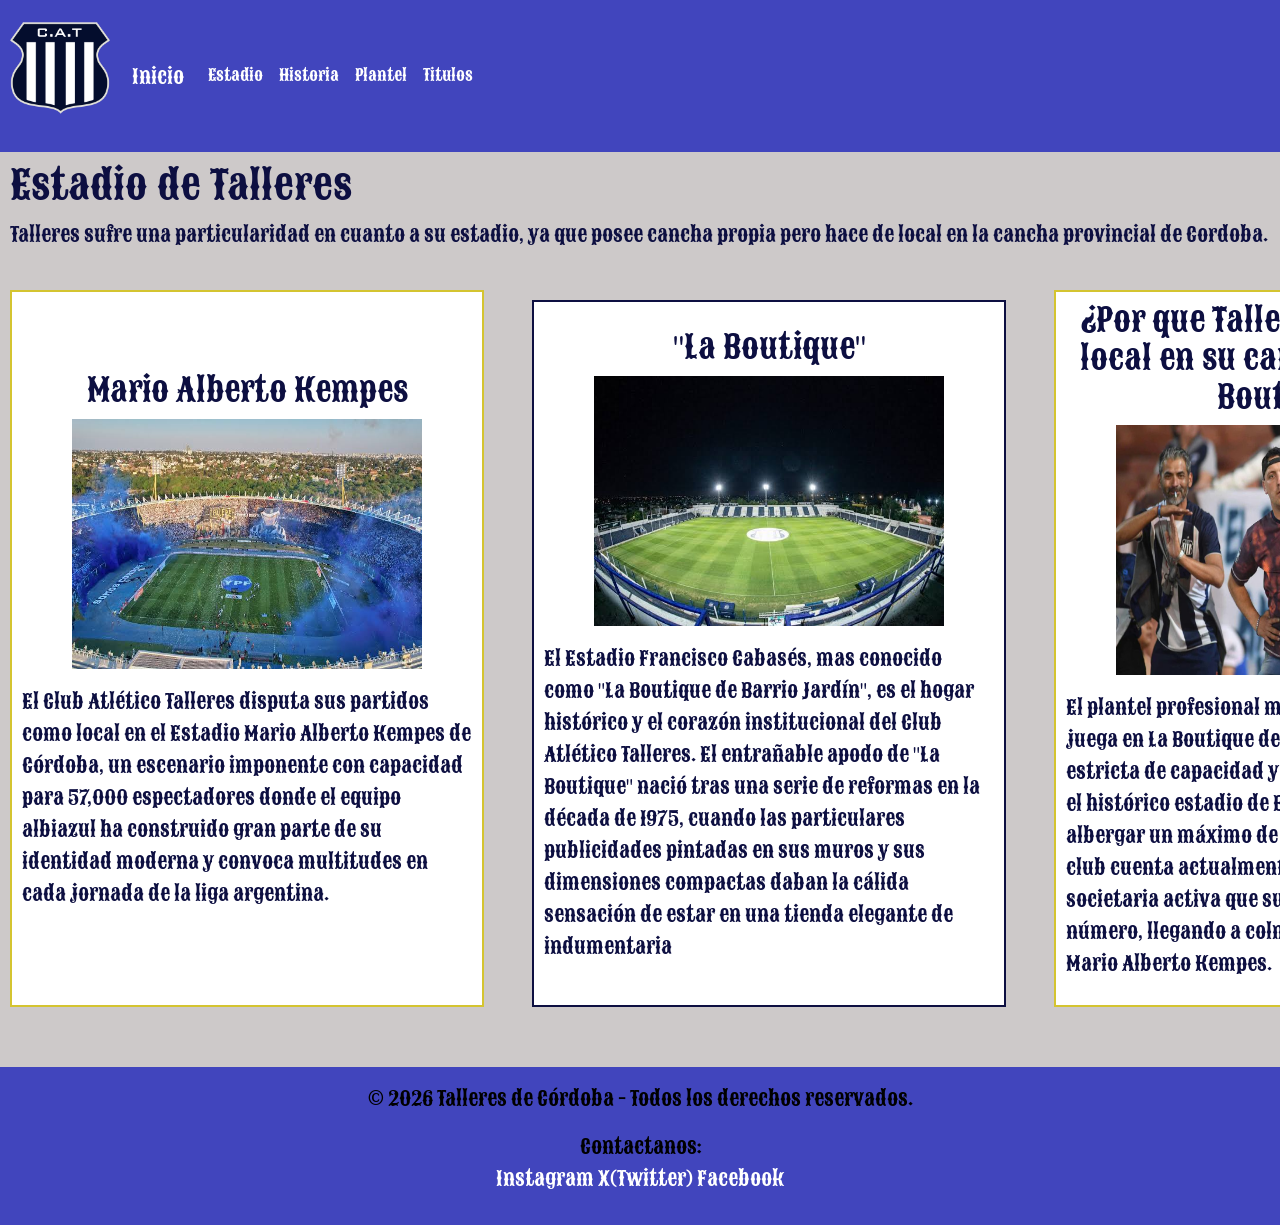
==== pages/estadio.html @ fa3ebc5b "agregue todos los archivos" ====
<!DOCTYPE html>
<html lang="en">
<head>
    <meta charset="UTF-8">
    <meta name="viewport" content="width=device-width, initial-scale=1.0">
    <title>Talleres de Cordoba</title>
    <!--BOOTSTRAP-->
    <link href="https://cdn.jsdelivr.net/npm/bootstrap@5.3.8/dist/css/bootstrap.min.css" rel="stylesheet" 
    integrity="sha384-sRIl4kxILFvY47J16cr9ZwB07vP4J8+LH7qKQnuqkuIAvNWLzeN8tE5YBujZqJLB" crossorigin="anonymous">
    <link rel="stylesheet" href="../styles/styles.css">
</head>
<body>
    <header>
        <nav class="navbar navbar-expand-lg">
            <div class="logo">
                <figure>
                    <img class="escudotalleres" src="../assets/escudotalleres.jpg" alt="Escudo de Talleres de Cordoba">
                </figure>
            </div>
            <div class="container-fluid">
                <a class="navbar-brand" href="../index.html">Inicio</a>
                <button class="navbar-toggler" type="button" data-bs-toggle="collapse" data-bs-target="#navbarNav" aria-controls="navbarNav" aria-expanded="false" aria-label="Toggle navigation">
                    <span class="navbar-toggler-icon"></span>
                </button>
                <div class="collapse navbar-collapse" id="navbarNav">
                    <ul class="navbar-nav">
                        <li class="nav-item">
                            <a class="nav-link" href="estadio.html">Estadio</a>
                        </li>
                        <li class="nav-item">
                            <a class="nav-link" href="historia.html">Historia</a>
                        </li>
                        <li class="nav-item">
                            <a class="nav-link" href="plantel.html">Plantel</a>
                        </li>
                        <li class="nav-item">
                            <a class="nav-link" href="titulos.html">Titulos</a>
                        </li>
                    </ul>
                </div>
            </div>
        </nav>
    </header>
    <main>
        <section class="presentacion">
            <h1>Estadio de Talleres</h1>
            <p>Talleres sufre una particularidad en cuanto a su estadio, ya que posee cancha propia
                pero hace de local en la cancha provincial de Cordoba.</p>
        </section>
        <div class="tarjetas">
            <section class="card1">
                <h2>Mario Alberto Kempes</h2>
                <figure>
                    <img class="img-card" src="../assets/fotoestadio1.jpg" alt="Foto del Mario Alberto Kempes">
                </figure>
                <p>El Club Atlético Talleres disputa sus partidos como local en el Estadio Mario Alberto Kempes de Córdoba, 
                    un escenario imponente con capacidad para 57,000 espectadores donde el 
                    equipo albiazul ha construido gran parte de su identidad moderna y convoca multitudes en cada jornada de la liga argentina.
                </p>
            </section>
            <section class="card2">
                <h2>"La Boutique"</h2>
                <figure>
                    <img class="img-card" src="../assets/fotoestadio2.jpg" alt="Foto del estadio La Boutique de barrio Jardin">
                </figure>
                <p>
                 El Estadio Francisco Cabasés, mas conocido como "La Boutique de Barrio Jardín", es el hogar histórico y 
                el corazón institucional del Club Atlético Talleres. El entrañable apodo de "La Boutique" nació tras una serie de reformas en la década de 1975, 
                cuando las particulares publicidades pintadas en sus muros y sus dimensiones compactas daban la cálida sensación de estar en una tienda elegante de indumentaria
                </p>
            </section>
            <section class="card3">
                <h2>¿Por que Talleres no juega de local en su cancha propia "La Boutique?</h2>
                <figure>
                    <img class="img-card" src="../assets/fotoestadio3.jpg" alt="Hinchas de Talleres haciendo la T">
                </figure>
                <p>El plantel profesional masculino de Talleres no juega en La Boutique debido a una cuestión estricta de capacidad y
                 masividad. Mientras que el histórico estadio de Barrio Jardín puede albergar un máximo de 18.000 espectadores, 
                 el club cuenta actualmente con una masa societaria activa que supera ampliamente ese número, 
                llegando a colmar de forma habitual el Mario Alberto Kempes.</p>
            </section>
        </div>
    </main>
    <footer>
        <p>&copy; 2026 Talleres de Córdoba - Todos los derechos reservados.</p>
        <p>
            Contactanos:<br>
            <a href="https://www.instagram.com/tallerescbaoficial/?hl=es">Instagram</a>
            <a href="https://x.com/CATalleresdecba">X(Twitter)</a>
            <a href="https://www.facebook.com/CATalleres/">Facebook</a>
        </p>
    </footer>
    <!--BOOTSTRAP-->
    <script src="https://cdn.jsdelivr.net/npm/bootstrap@5.3.8/dist/js/bootstrap.bundle.min.js" 
    integrity="sha384-FKyoEForCGlyvwx9Hj09JcYn3nv7wiPVlz7YYwJrWVcXK/BmnVDxM+D2scQbITxI" crossorigin="anonymous"></script>
</body>
</html>
---- styles/styles.css ----
@import url('https://fonts.googleapis.com/css2?family=Sancreek&display=swap');

* {
    margin: 0;
    padding: 0;
    box-sizing: border-box;
}

.sancreek-regular {
    font-family: "Sancreek", serif;
    font-weight: 400;
    font-style: normal;
}

body {
    font-family: "Sancreek", serif;
    background-color: #cdc9c9;
    color: #0d0f41;
    line-height: 1.6;
}

ul {
    list-style: none;
}

.navbar {
    display: flex;
    flex-direction: row;
    justify-content: space-between;
    align-items: center;
    background-color: #4145bd;
}

.navbar .logo {
    padding: 10px;
}

.escudotalleres {
    width: 100px;
    height: 100px;
}

.nav-item .nav-link{
    color: #ffffff;
    transition: color 0.3s ease; 
}
.container-fluid .navbar-brand{
    color: #ffffff;
    transition: color 0.3s ease; 
}
.nav-item .nav-link:visited, .container-fluid .navbar-brand:visited{
    color: #000000;
}
.nav-item .nav-link:hover, .nav-link:focus, .container-fluid .navbar-brand:hover, .container-fluid .navbar-brand:focus{
    color:#d4c430
}
.nav-item .nav-link:active, .container-fluid .navbar-brand:active{
    color: #ff8800;
}

p {
    font-size: 20px;
}


.card1 {
    grid-area: card1;
    display: flex;
    flex-wrap: wrap;
    flex-direction: column;
    border: 2px solid #0d0f41;
    background-color: #ffffff;
    justify-content: center;
    align-items: center;
    padding: 10px;
    margin-top: 10px;
}
.card2{
    grid-area: card2;
    display: flex;
    flex-wrap: wrap;
    flex-direction: column;
    border: 2px solid #0d0f41;
    background-color: #ffffff;
    justify-content: center;
    align-items: center;
    padding: 10px;
    margin-top: 10px;
}
.card3 {
    grid-area: card3;
    display: flex;
    flex-wrap: wrap;
    flex-direction: column;
    border: 2px solid #0d0f41;
    background-color: #ffffff;
    justify-content: center;
    align-items: center;
    padding: 10px;
    margin-top: 10px;
}
h2{
    text-align: center;
}
.img-card {
    width: 450px;
    height: 250px;
    padding: 0 50px;
}

.card2 ul li {
    font-size: 20px;
}

a {
    text-decoration: none;
    color: #ffffff;
}


main {
    padding: 10px;

}



.tarjetas {
    display: grid;
    margin-top: 40px;
    gap: 3rem;
    grid-template-columns: 1fr;
    grid-template-areas: 
    "card1"
    "card2"
    "card3";
}

.carrusel{
    padding: 75px;
}
.img-carrusel{ 
    border: 5px solid #ffd700;
    height: 650px;
}

footer {
    display: flex;
    background-color: #4145bd;
    color: #000000;
    text-align: center;
    padding: 15px;
    align-items: center;
    flex-direction: column;
    justify-content: center;
    margin-top: 50px;
}

@media (min-width: 768px) {
    .tarjetas{
        grid-template-columns: 1fr 1fr;
        grid-template-areas: 
        "card1 card2"
        "card3 card3";
    }
    .card1{margin-top: 0;
    border: 2px solid #d4c430;}
    .card3{margin-top: 0;
    border: 2px solid #d4c430;}
}
@media (min-width: 1024px) {
    .tarjetas{
        grid-template-columns: 1fr 1fr 1fr;
        grid-template-areas: 
        "card1 card2 card3";
    }
}
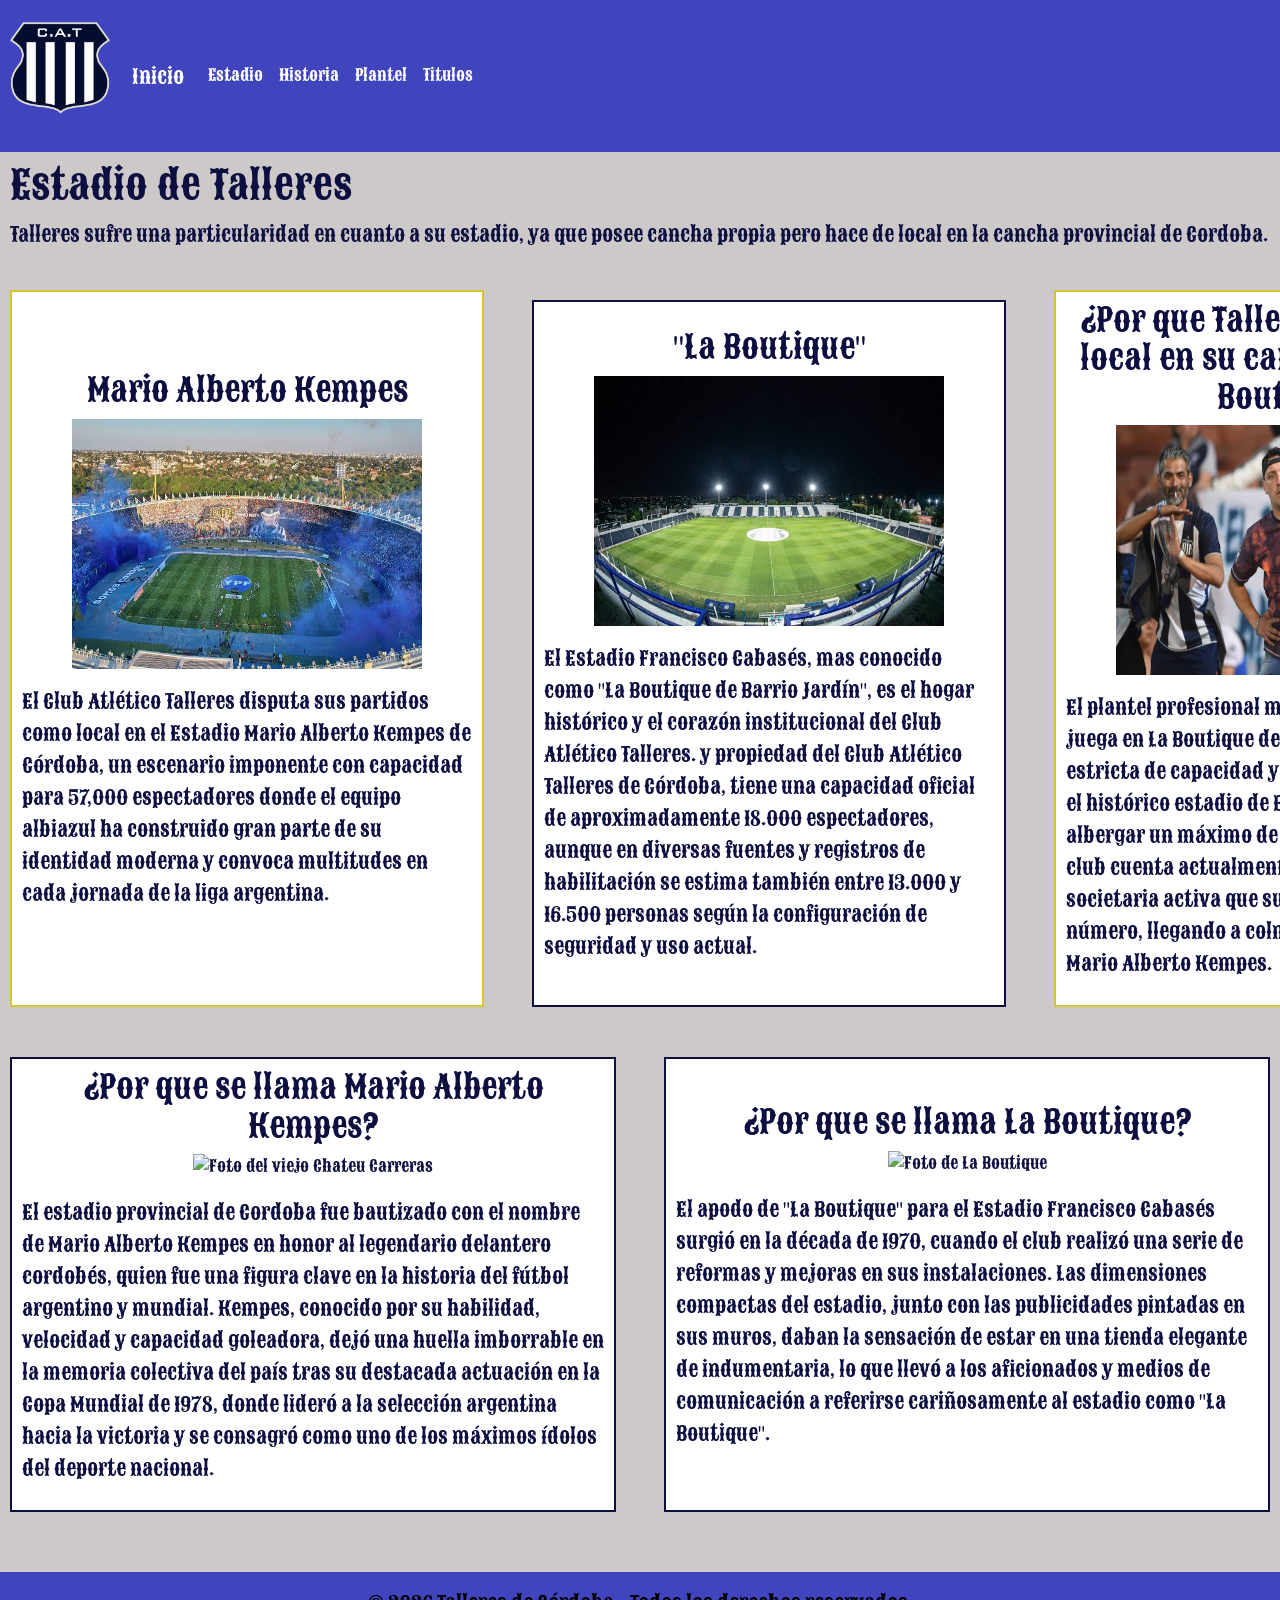
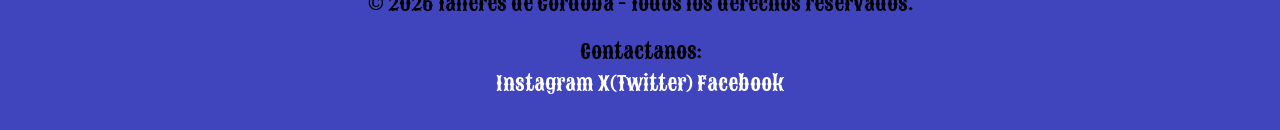
==== commit 79e9e744: "Se agrego nueva seccion en historia.html y estadio.html" ====
--- a/pages/estadio.html
+++ b/pages/estadio.html
@@ -65,8 +65,9 @@
                 </figure>
                 <p>
                  El Estadio Francisco Cabasés, mas conocido como "La Boutique de Barrio Jardín", es el hogar histórico y 
-                el corazón institucional del Club Atlético Talleres. El entrañable apodo de "La Boutique" nació tras una serie de reformas en la década de 1975, 
-                cuando las particulares publicidades pintadas en sus muros y sus dimensiones compactas daban la cálida sensación de estar en una tienda elegante de indumentaria
+                el corazón institucional del Club Atlético Talleres.  y propiedad del Club Atlético Talleres de Córdoba, tiene una 
+                capacidad oficial de aproximadamente 18.000 espectadores, aunque en diversas fuentes y registros de habilitación 
+                se estima también entre 13.000 y 16.500 personas según la configuración de seguridad y uso actual.
                 </p>
             </section>
             <section class="card3">
@@ -80,6 +81,27 @@
                 llegando a colmar de forma habitual el Mario Alberto Kempes.</p>
             </section>
         </div>
+        <div class="informacion-extra">
+            <section class="card4">
+                <h2>¿Por que se llama Mario Alberto Kempes?</h2>
+                <figure>
+                    <img class="img-card" src="../assets/fotoestadio4.jpg" alt="Foto del viejo Chateu Carreras">
+                </figure>
+                <p>El estadio provincial de Cordoba fue bautizado con el nombre de Mario Alberto Kempes en honor al legendario delantero cordobés, 
+                    quien fue una figura clave en la historia del fútbol argentino y mundial. Kempes, conocido por su habilidad, velocidad y capacidad goleadora, 
+                    dejó una huella imborrable en la memoria colectiva del país tras su destacada actuación en la Copa Mundial de 1978, 
+                    donde lideró a la selección argentina hacia la victoria y se consagró como uno de los máximos ídolos del deporte nacional.
+                </p>
+            </section>
+            <section class="card5">
+                <h2>¿Por que se llama La Boutique?</h2>
+                <figure>
+                    <img class="img-card" src="../assets/fotoestadio5.jpg" alt="Foto de La Boutique">
+                </figure>
+                <p>El apodo de "La Boutique" para el Estadio Francisco Cabasés surgió en la década de 1970, cuando el club realizó una serie de reformas y mejoras en sus instalaciones. 
+                    Las dimensiones compactas del estadio, junto con las publicidades pintadas en sus muros, daban la sensación de estar en una tienda elegante de indumentaria, 
+                    lo que llevó a los aficionados y medios de comunicación a referirse cariñosamente al estadio como "La Boutique".</p>
+            </section>
     </main>
     <footer>
         <p>&copy; 2026 Talleres de Córdoba - Todos los derechos reservados.</p>
--- a/styles/styles.css
+++ b/styles/styles.css
@@ -89,6 +89,40 @@
 }
 .card3 {
     grid-area: card3;
+    display: flex;
+    flex-wrap: wrap;
+    flex-direction: column;
+    border: 2px solid #0d0f41;
+    background-color: #ffffff;
+    justify-content: center;
+    align-items: center;
+    padding: 10px;
+    margin-top: 10px;
+}
+.informacion-extra{
+    display: grid;
+    margin-top: 40px;
+    gap: 3rem;
+    grid-template-columns: 1fr;
+    grid-template-areas: 
+    "card4"
+    "card5";
+}
+
+.card4 {
+    grid-area: card4;
+    display: flex;
+    flex-wrap: wrap;
+    flex-direction: column;
+    border: 2px solid #0d0f41;
+    background-color: #ffffff;
+    justify-content: center;
+    align-items: center;
+    padding: 10px;
+    margin-top: 10px;
+}
+.card5 {
+    grid-area: card5;
     display: flex;
     flex-wrap: wrap;
     flex-direction: column;
@@ -167,6 +201,11 @@
     border: 2px solid #d4c430;}
     .card3{margin-top: 0;
     border: 2px solid #d4c430;}
+    .informacion-extra{
+        grid-template-columns: 1fr 1fr;
+        grid-template-areas: 
+        "card4 card5";
+    }
 }
 @media (min-width: 1024px) {
     .tarjetas{
@@ -174,4 +213,9 @@
         grid-template-areas: 
         "card1 card2 card3";
     }
+    .informacion-extra{
+        grid-template-columns: 1fr 1fr;
+        grid-template-areas: 
+        "card4 card5";
+    }
 }
